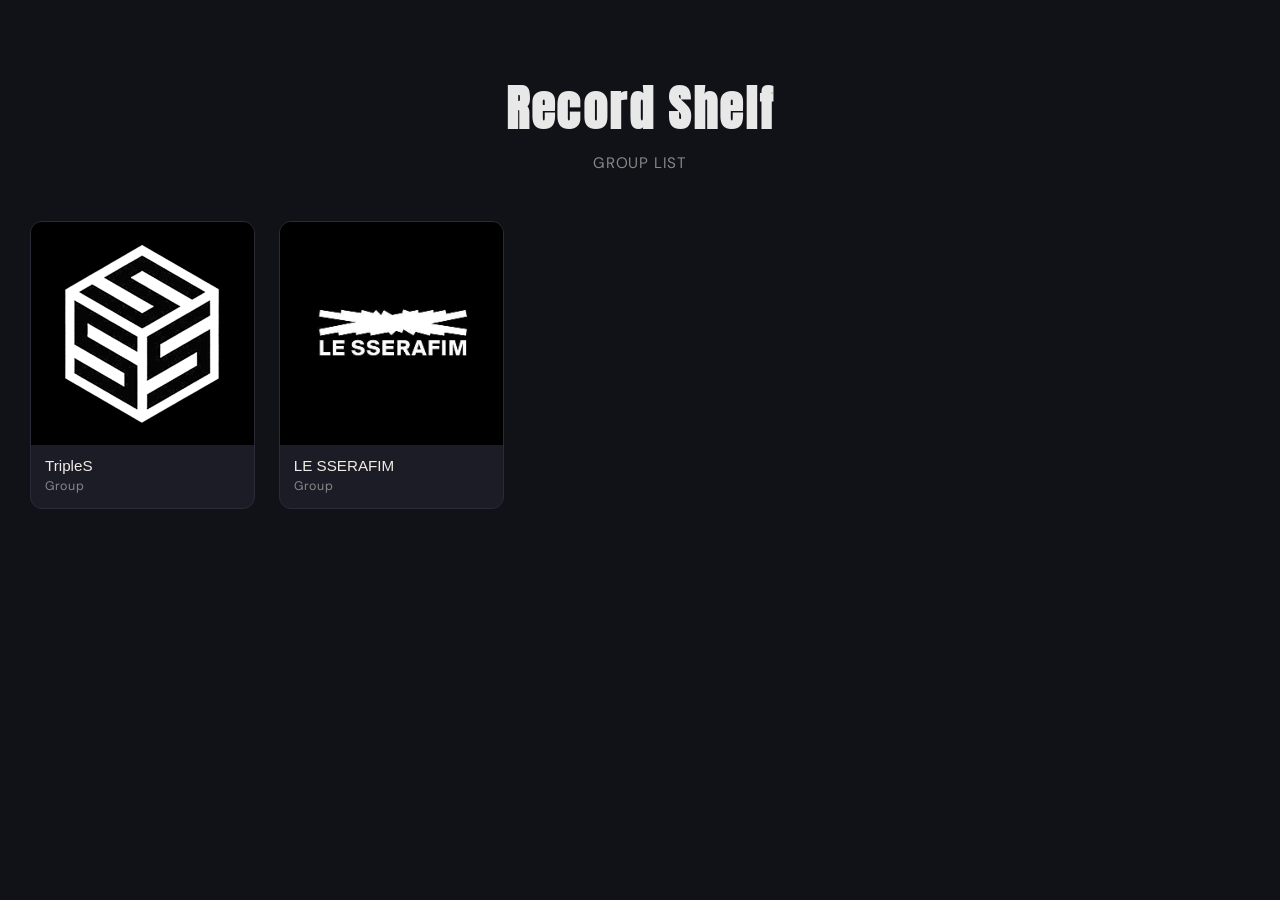
==== index.html @ 8a475cf7 "Add files via upload" ====
<!DOCTYPE html>
<html lang="en">
<head>
  <meta charset="UTF-8" />
  <meta name="viewport" content="width=device-width, initial-scale=1.0"/>
  <title>My Record Shelf</title>
  <link rel="stylesheet" href="index.css" />
  <link href="https://fonts.googleapis.com/css2?family=Playfair+Display:wght@600&family=DM+Sans:wght@400;500&display=swap" rel="stylesheet"/>
  <link href="https://fonts.googleapis.com/css2?family=Anton&display=swap" rel="stylesheet">
</head>
<body>

  <header>
    <h1>Record Shelf</h1>
    <p class="subtitle">Group list</p>
  </header>

  <main>
    <div class="grid" id="group-grid">
      <!-- Cards are injected here by script.js -->
    </div>
  </main>

  <script src="script.js"></script>

</body>
</html>
---- index.css ----
/* ── Reset & Base ── */
*, *::before, *::after {
  box-sizing: border-box;
  margin: 0;
  padding: 0;
}

body {
  background-color: #111118;
  color: #e8e8e8;
  font-family: 'DM Sans', sans-serif;
  min-height: 100vh;
  padding: 73px 30px;
}

/* ── Header ── */
header {
  text-align: center;
  margin-bottom: 48px;
}

header h1 {
  font-family: "Anton", sans-serif;
  font-size: 3rem;
  letter-spacing: 0.05em;
  text-transform: initial;
}

header .subtitle {
  margin-top: 8px;
  font-size: 0.95rem;
  color: #888;
  letter-spacing: 0.05em;
  text-transform: uppercase;
}

/* ── Back Button ── */
.back-btn {
  display: inline-block;
  margin-bottom: 32px;
  text-decoration: none;
  color: #b0b0b0;
  font-size: 0.95rem;
  transition: color 0.2s ease;
}

.back-btn:hover {
  color: #ffffff;
}

/* ── Grid ── */
.grid {
  display: grid;
  grid-template-columns: repeat(5, 1fr);
  gap: 24px;
  max-width: 1400px;
  margin: 0 auto;
}

/* ── Card ── */
.card {
  text-decoration: none;
  color: inherit;
  background-color: #1c1c26;
  border: 1px solid #2a2a38;
  border-radius: 12px;
  overflow: hidden;
  display: flex;
  flex-direction: column;
  transition: transform 0.2s ease, box-shadow 0.2s ease, border-color 0.2s ease;
}

.card:hover {
  transform: translateY(-6px);
  box-shadow: 0 12px 32px rgba(0, 0, 0, 0.5);
  border-color: #555;
}

/* ── Album Cover Image ── */
.card-img-wrap {
  width: 100%;
  aspect-ratio: 1 / 1;
  overflow: hidden;
}

.card-img-wrap img {
  width: 100%;
  height: 100%;
  object-fit: cover;
  display: block;
  transition: transform 0.3s ease;
}

.card:hover .card-img-wrap img {
  transform: scale(1.05);
}

/* ── Card Info ── */
.card-info {
  padding: 12px 14px 14px;
  display: flex;
  flex-direction: column;
  gap: 4px;
}

.album-title {
  font-family: 'Space Grotesk', sans-serif;
  font-size: 0.95rem;
  color: #f0ece4;
  white-space: nowrap;
  overflow: hidden;
  text-overflow: ellipsis;
}

.album-artist {
  font-size: 0.78rem;
  color: #888;
  letter-spacing: 0.06em;
  white-space: nowrap;
  overflow: hidden;
  text-overflow: ellipsis;
}

/* ── Responsive ── */
@media (max-width: 1100px) {
  .grid {
    grid-template-columns: repeat(4, 1fr);
  }
}

@media (max-width: 820px) {
  .grid {
    grid-template-columns: repeat(3, 1fr);
  }
}

@media (max-width: 560px) {
  .grid {
    grid-template-columns: repeat(2, 1fr);
  }

  header h1 {
    font-size: 2rem;
  }
}
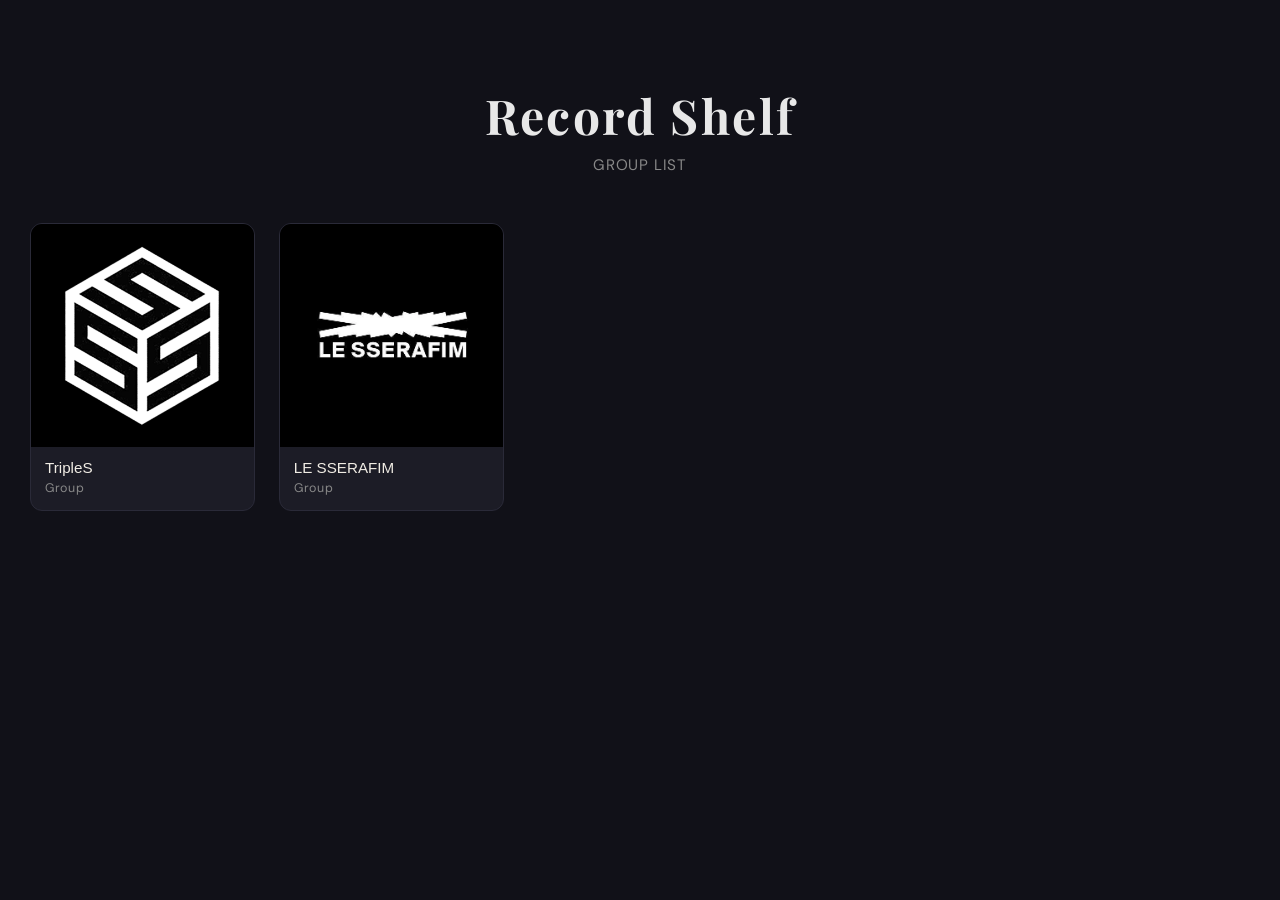
==== commit e150c5fb: "new member cards" ====
--- a/index.html
+++ b/index.html
@@ -6,7 +6,6 @@
   <title>My Record Shelf</title>
   <link rel="stylesheet" href="index.css" />
   <link href="https://fonts.googleapis.com/css2?family=Playfair+Display:wght@600&family=DM+Sans:wght@400;500&display=swap" rel="stylesheet"/>
-  <link href="https://fonts.googleapis.com/css2?family=Anton&display=swap" rel="stylesheet">
 </head>
 <body>
 
--- a/index.css
+++ b/index.css
@@ -10,7 +10,7 @@
   color: #e8e8e8;
   font-family: 'DM Sans', sans-serif;
   min-height: 100vh;
-  padding: 73px 30px;
+  padding: 83px 30px;
 }
 
 /* ── Header ── */
@@ -20,7 +20,7 @@
 }
 
 header h1 {
-  font-family: "Anton", sans-serif;
+  font-family: 'Playfair Display', serif;
   font-size: 3rem;
   letter-spacing: 0.05em;
   text-transform: initial;
